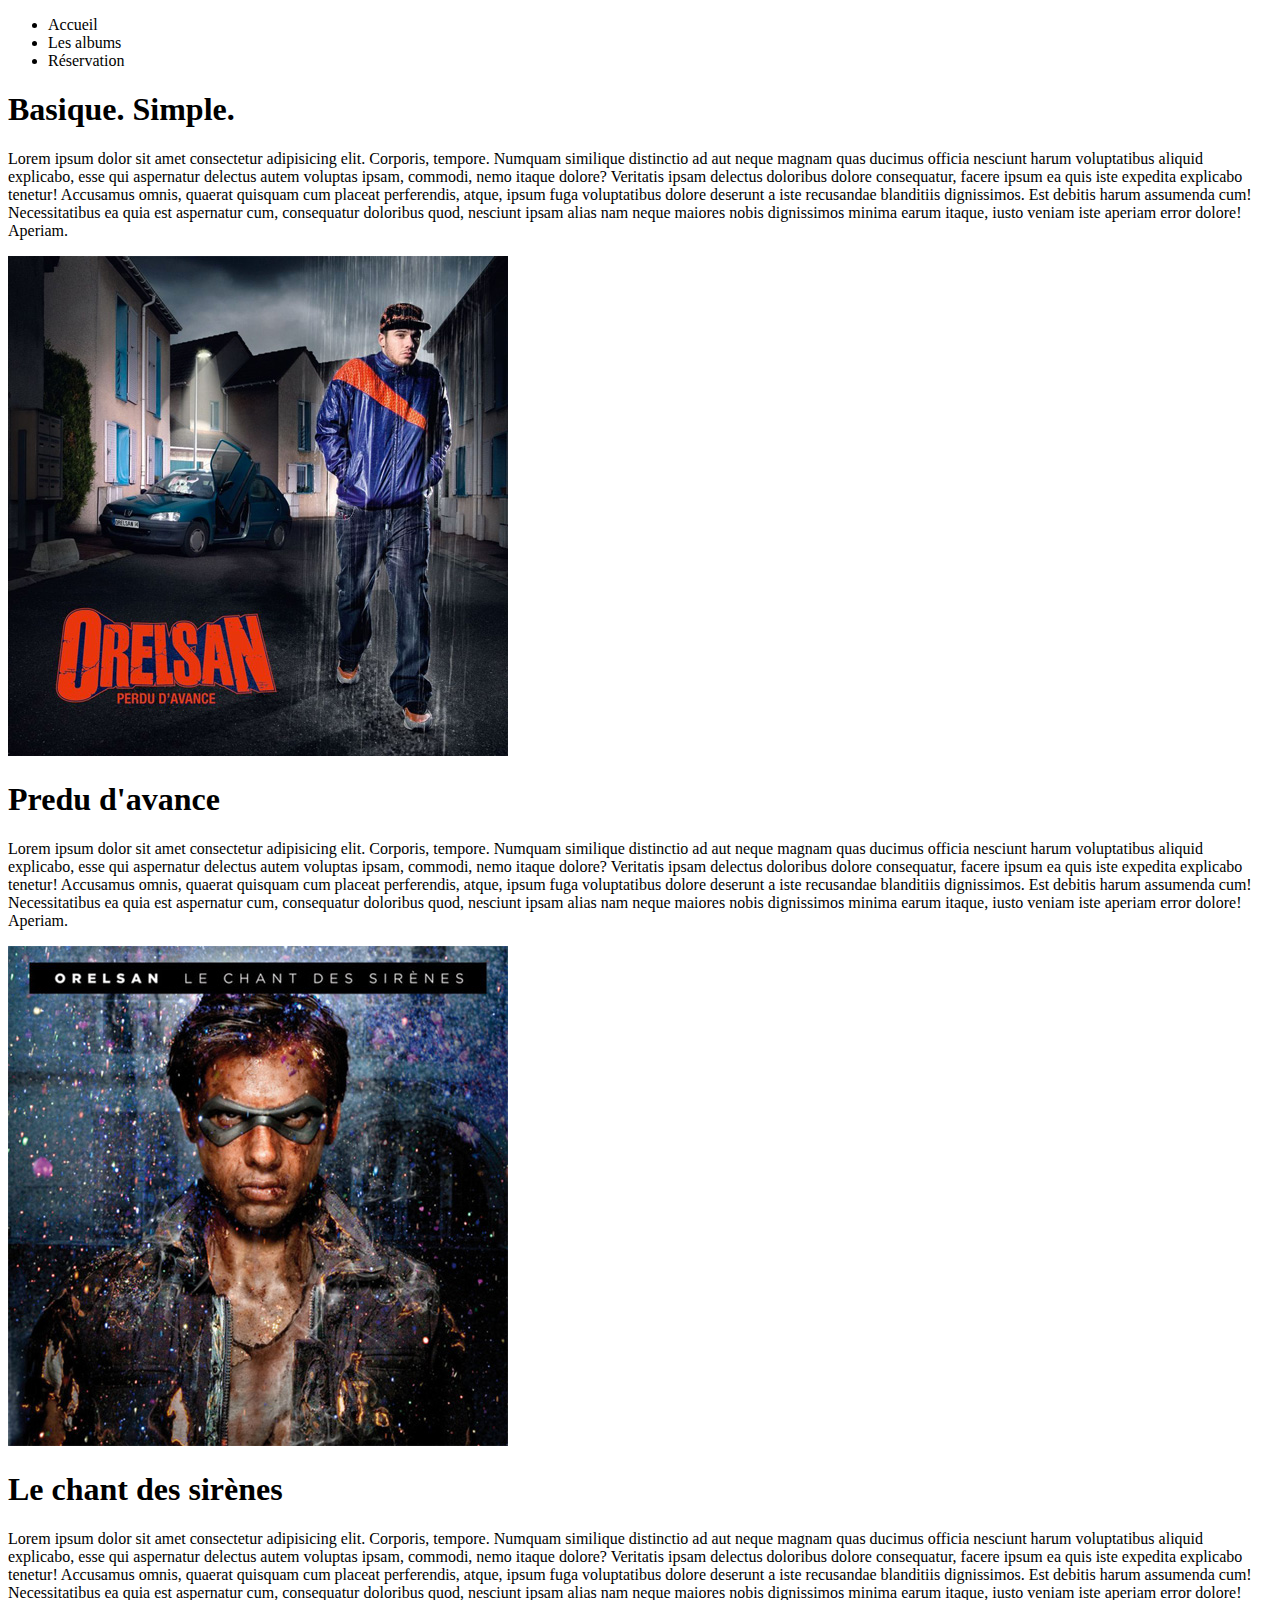
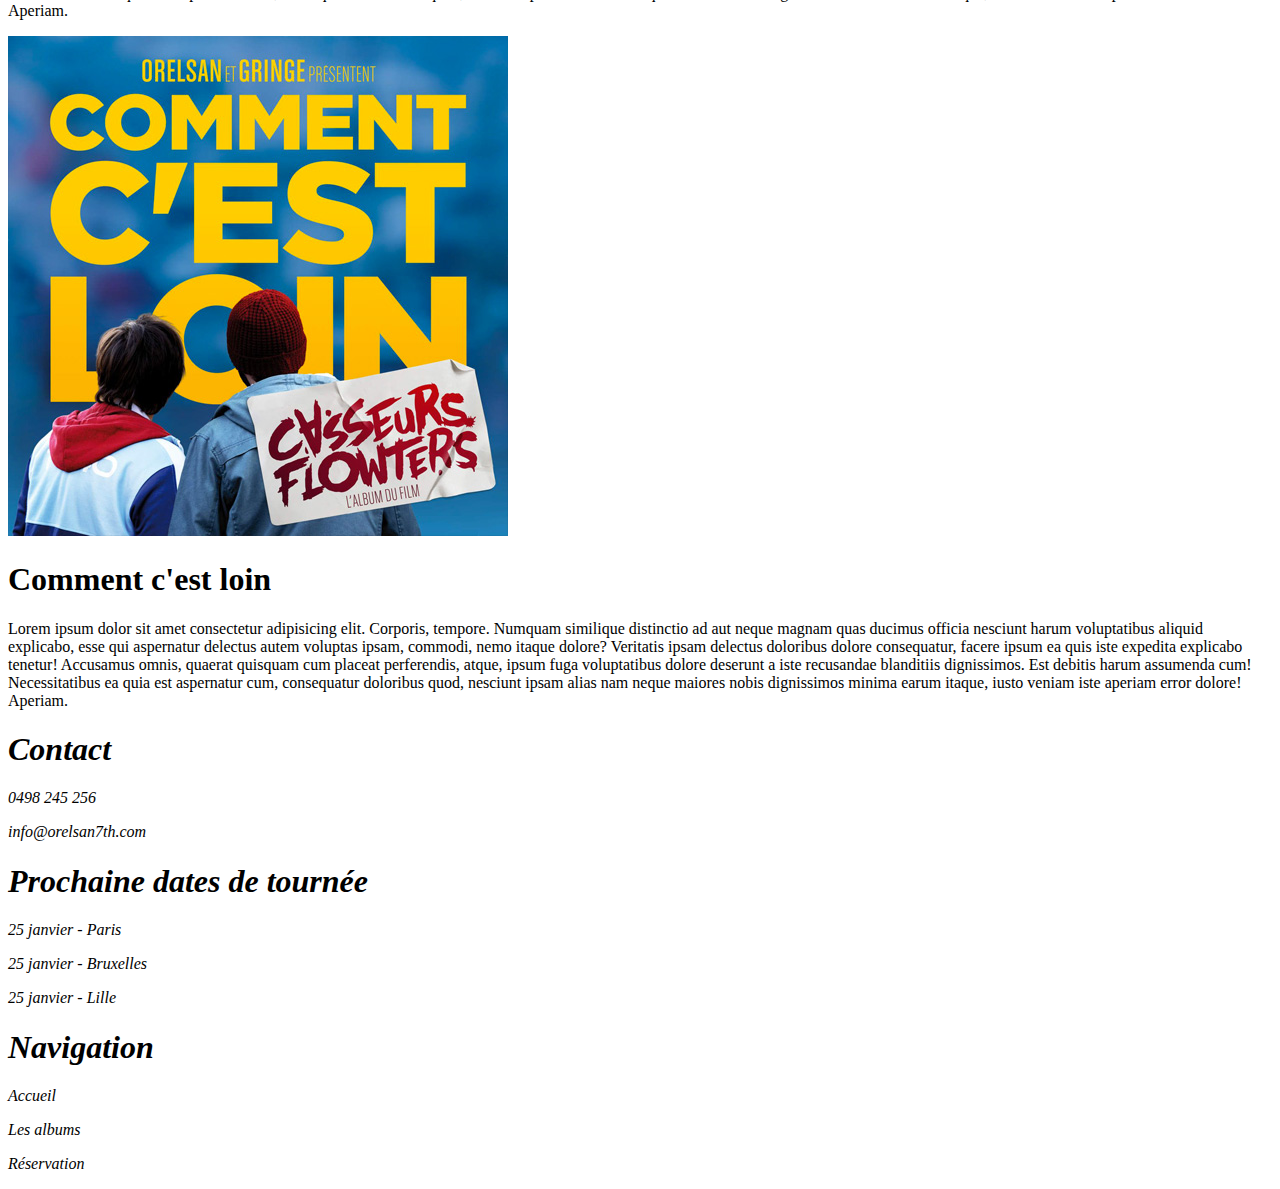
==== albums.html @ 9ff36b08 "HTML albums" ====
<!DOCTYPE html>
<html lang="fr">

<head>
    <meta charset="UTF-8">
    <meta http-equiv="X-UA-Compatible" content="IE=edge">
    <meta name="viewport" content="width=device-width, initial-scale=1.0">
    <link rel="stylesheet" href="css/main.min.css">
    <title>Projet Orelsan - Albums</title>
</head>

<body>
    <!-- HEADER -->
    <header>
        <nav>
            <ul>
                <li>Accueil</li>
                <li class="active">Les albums</li>
                <li>Réservation</li>
            </ul>
        </nav>
    </header>

    <!-- MENU SOCIAL FIXED -->
    <aside id="social-menu">
        <a href="#" class="icon facebook"></a>
        <a href="#" class="icon twitter"></a>
        <a href="#" class="icon instagram"></a>
    </aside>

    <!-- SECTION 1 -->
    <section>
        <h1>Basique. Simple.</h1>
        <p>Lorem ipsum dolor sit amet consectetur adipisicing elit. Corporis, tempore. Numquam similique distinctio ad aut neque magnam quas ducimus officia nesciunt harum voluptatibus aliquid explicabo, esse qui aspernatur delectus autem voluptas ipsam,
            commodi, nemo itaque dolore? Veritatis ipsam delectus doloribus dolore consequatur, facere ipsum ea quis iste expedita explicabo tenetur! Accusamus omnis, quaerat quisquam cum placeat perferendis, atque, ipsum fuga voluptatibus dolore deserunt
            a iste recusandae blanditiis dignissimos. Est debitis harum assumenda cum! Necessitatibus ea quia est aspernatur cum, consequatur doloribus quod, nesciunt ipsam alias nam neque maiores nobis dignissimos minima earum itaque, iusto veniam iste
            aperiam error dolore! Aperiam.
        </p>
    </section>

    <!-- SECTION 2 -->
    <section class="float-left">
        <img src="./images/albums-perdu-avance.jpg" alt="Album perdu d'avance">
        <h1>Predu d'avance</h1>
        <p>Lorem ipsum dolor sit amet consectetur adipisicing elit. Corporis, tempore. Numquam similique distinctio ad aut neque magnam quas ducimus officia nesciunt harum voluptatibus aliquid explicabo, esse qui aspernatur delectus autem voluptas ipsam,
            commodi, nemo itaque dolore? Veritatis ipsam delectus doloribus dolore consequatur, facere ipsum ea quis iste expedita explicabo tenetur! Accusamus omnis, quaerat quisquam cum placeat perferendis, atque, ipsum fuga voluptatibus dolore deserunt
            a iste recusandae blanditiis dignissimos. Est debitis harum assumenda cum! Necessitatibus ea quia est aspernatur cum, consequatur doloribus quod, nesciunt ipsam alias nam neque maiores nobis dignissimos minima earum itaque, iusto veniam iste
            aperiam error dolore! Aperiam.
        </p>
    </section>

    <!-- SECTION 3 -->
    <section class="float-right">
        <img src="./images/albums-chant-sirenes.jpg" alt="Album le chant des sirènes">
        <h1>Le chant des sirènes</h1>
        <p>Lorem ipsum dolor sit amet consectetur adipisicing elit. Corporis, tempore. Numquam similique distinctio ad aut neque magnam quas ducimus officia nesciunt harum voluptatibus aliquid explicabo, esse qui aspernatur delectus autem voluptas ipsam,
            commodi, nemo itaque dolore? Veritatis ipsam delectus doloribus dolore consequatur, facere ipsum ea quis iste expedita explicabo tenetur! Accusamus omnis, quaerat quisquam cum placeat perferendis, atque, ipsum fuga voluptatibus dolore deserunt
            a iste recusandae blanditiis dignissimos. Est debitis harum assumenda cum! Necessitatibus ea quia est aspernatur cum, consequatur doloribus quod, nesciunt ipsam alias nam neque maiores nobis dignissimos minima earum itaque, iusto veniam iste
            aperiam error dolore! Aperiam.
        </p>
    </section>

    <!-- SECTION 4 -->
    <section class="float-left">
        <img src="./images/albums-comment-loin.jpg" alt="Album comment c'est loin">
        <h1>Comment c'est loin</h1>
        <p>Lorem ipsum dolor sit amet consectetur adipisicing elit. Corporis, tempore. Numquam similique distinctio ad aut neque magnam quas ducimus officia nesciunt harum voluptatibus aliquid explicabo, esse qui aspernatur delectus autem voluptas ipsam,
            commodi, nemo itaque dolore? Veritatis ipsam delectus doloribus dolore consequatur, facere ipsum ea quis iste expedita explicabo tenetur! Accusamus omnis, quaerat quisquam cum placeat perferendis, atque, ipsum fuga voluptatibus dolore deserunt
            a iste recusandae blanditiis dignissimos. Est debitis harum assumenda cum! Necessitatibus ea quia est aspernatur cum, consequatur doloribus quod, nesciunt ipsam alias nam neque maiores nobis dignissimos minima earum itaque, iusto veniam iste
            aperiam error dolore! Aperiam.
        </p>
    </section>

    <!-- FOOTER -->
    <footer>
        <address>
            <div>
                <h1>Contact</h1>
                <p>0498 245 256</p>
                <p>info@orelsan7th.com</p>
            </div>
            <div>
                <h1>Prochaine dates de tournée</h1>
                <p>25 janvier - Paris</p>
                <p>25 janvier - Bruxelles</p>
                <p>25 janvier - Lille</p>
            </div>
            <div>
                <h1>Navigation</h1>
                <p>Accueil</p>
                <p>Les albums</p>
                <p>Réservation</p>
            </div>
        </address>
    </footer>
</body>

</html>
---- css/main.min.css ----
@import"https://fonts.googleapis.com/css2?family=Montserrat&family=Oswald:wght@200;300;400;500;600;700&display=swap";:root{--width-content: 980px;--color-text: rgb(25, 25, 25);--color-white: rgb(240, 240, 240)}/*# sourceMappingURL=main.min.css.map */
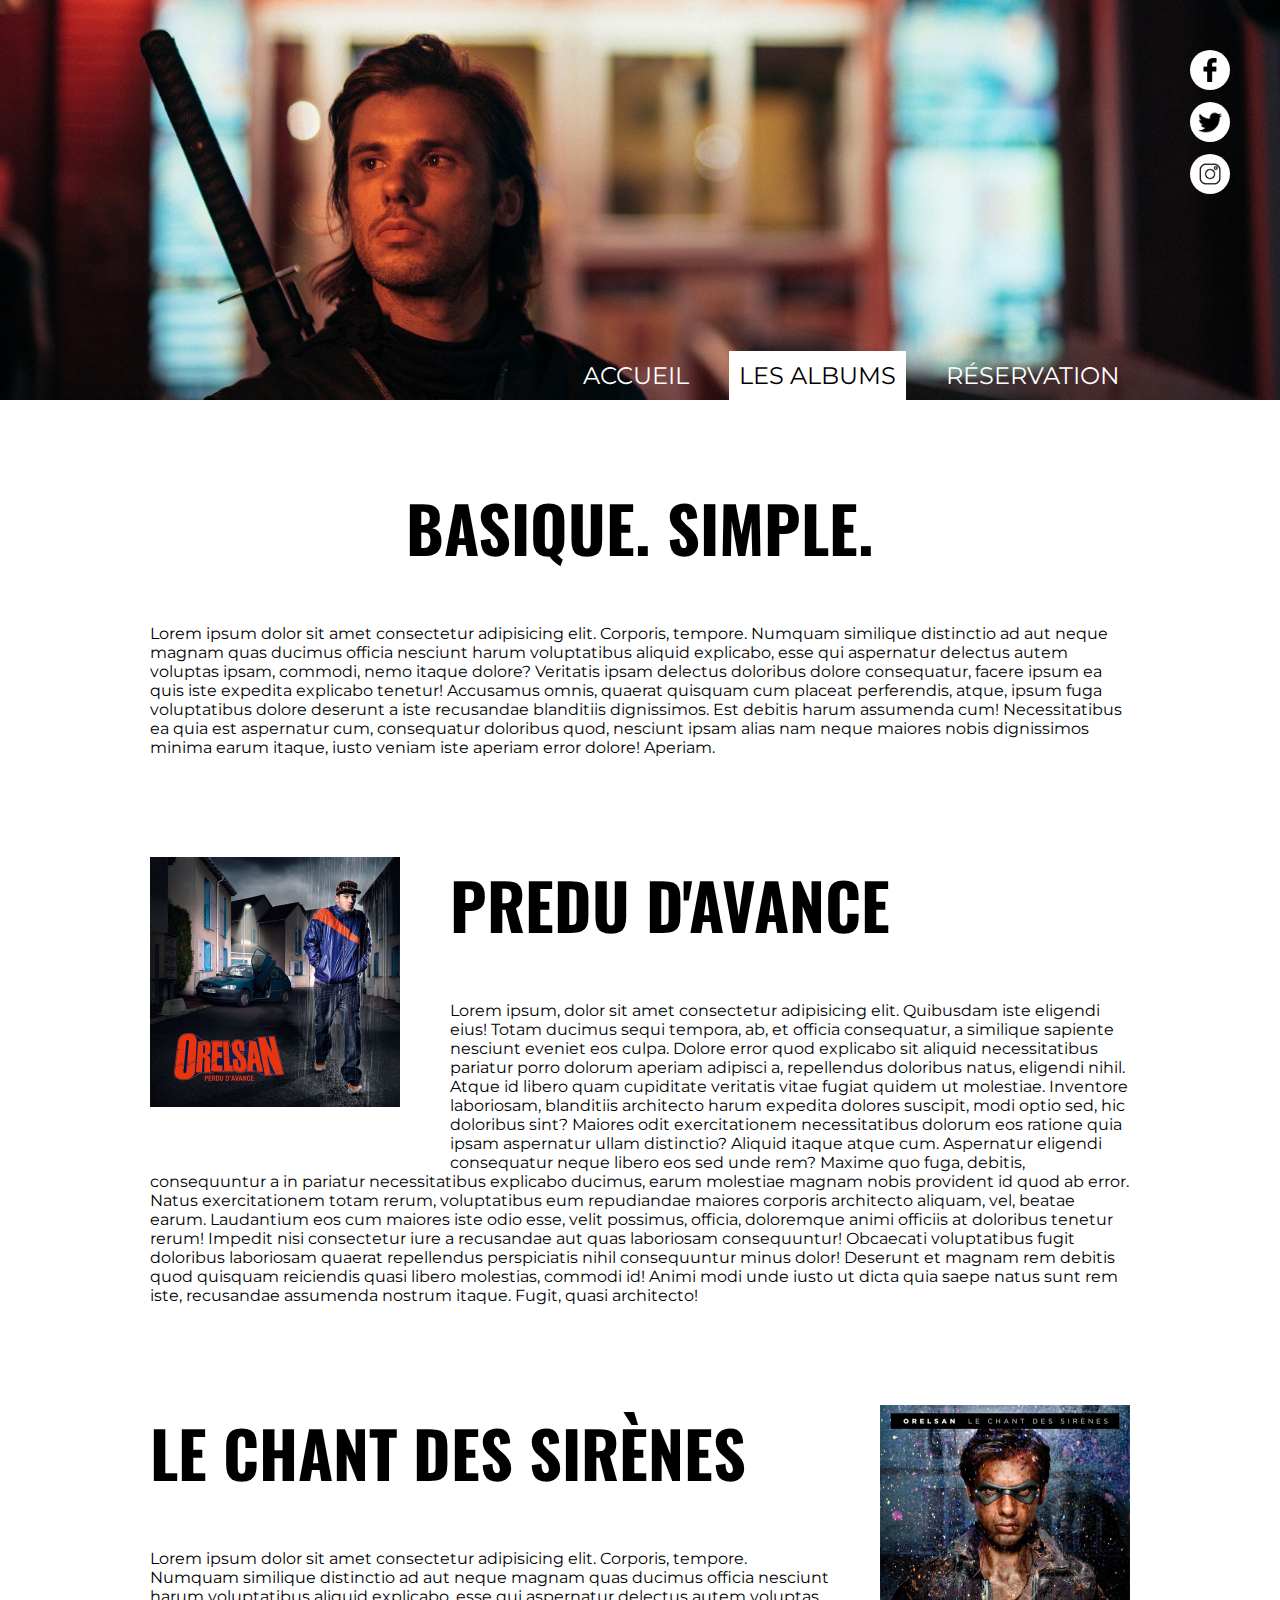
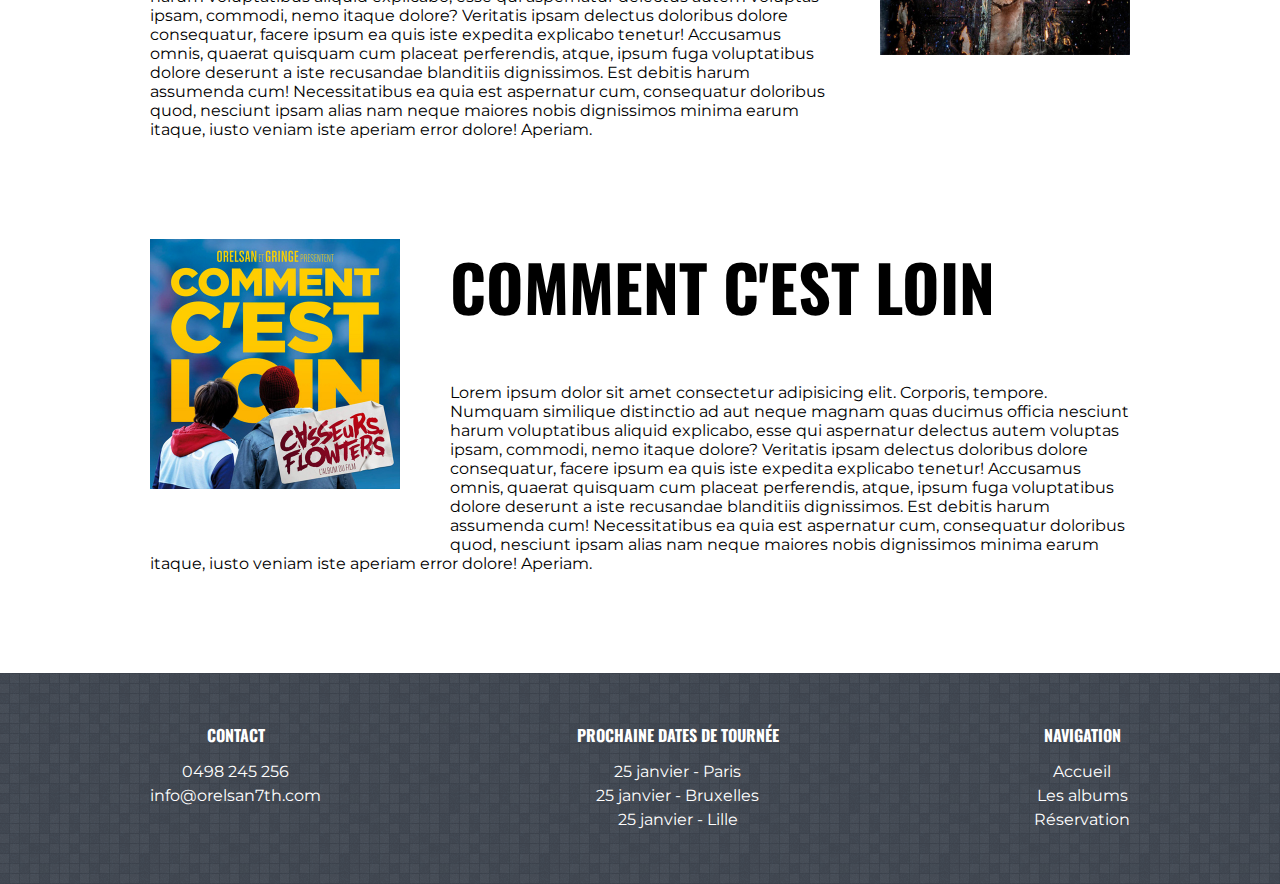
==== commit e60bb9e6: "pages html + scss terminés" ====
--- a/albums.html
+++ b/albums.html
@@ -14,9 +14,9 @@
     <header>
         <nav>
             <ul>
-                <li>Accueil</li>
-                <li class="active">Les albums</li>
-                <li>Réservation</li>
+                <li><a href="index.html">Accueil</a></li>
+                <li class="active"><a href="albums.html">Les albums</a></li>
+                <li><a href="reservation.html">Réservation</a></li>
             </ul>
         </nav>
     </header>
@@ -39,18 +39,20 @@
     </section>
 
     <!-- SECTION 2 -->
-    <section class="float-left">
+    <section class="float left">
         <img src="./images/albums-perdu-avance.jpg" alt="Album perdu d'avance">
         <h1>Predu d'avance</h1>
-        <p>Lorem ipsum dolor sit amet consectetur adipisicing elit. Corporis, tempore. Numquam similique distinctio ad aut neque magnam quas ducimus officia nesciunt harum voluptatibus aliquid explicabo, esse qui aspernatur delectus autem voluptas ipsam,
-            commodi, nemo itaque dolore? Veritatis ipsam delectus doloribus dolore consequatur, facere ipsum ea quis iste expedita explicabo tenetur! Accusamus omnis, quaerat quisquam cum placeat perferendis, atque, ipsum fuga voluptatibus dolore deserunt
-            a iste recusandae blanditiis dignissimos. Est debitis harum assumenda cum! Necessitatibus ea quia est aspernatur cum, consequatur doloribus quod, nesciunt ipsam alias nam neque maiores nobis dignissimos minima earum itaque, iusto veniam iste
-            aperiam error dolore! Aperiam.
-        </p>
+        <p>Lorem ipsum, dolor sit amet consectetur adipisicing elit. Quibusdam iste eligendi eius! Totam ducimus sequi tempora, ab, et officia consequatur, a similique sapiente nesciunt eveniet eos culpa. Dolore error quod explicabo sit aliquid necessitatibus
+            pariatur porro dolorum aperiam adipisci a, repellendus doloribus natus, eligendi nihil. Atque id libero quam cupiditate veritatis vitae fugiat quidem ut molestiae. Inventore laboriosam, blanditiis architecto harum expedita dolores suscipit,
+            modi optio sed, hic doloribus sint? Maiores odit exercitationem necessitatibus dolorum eos ratione quia ipsam aspernatur ullam distinctio? Aliquid itaque atque cum. Aspernatur eligendi consequatur neque libero eos sed unde rem? Maxime quo
+            fuga, debitis, consequuntur a in pariatur necessitatibus explicabo ducimus, earum molestiae magnam nobis provident id quod ab error. Natus exercitationem totam rerum, voluptatibus eum repudiandae maiores corporis architecto aliquam, vel, beatae
+            earum. Laudantium eos cum maiores iste odio esse, velit possimus, officia, doloremque animi officiis at doloribus tenetur rerum! Impedit nisi consectetur iure a recusandae aut quas laboriosam consequuntur! Obcaecati voluptatibus fugit doloribus
+            laboriosam quaerat repellendus perspiciatis nihil consequuntur minus dolor! Deserunt et magnam rem debitis quod quisquam reiciendis quasi libero molestias, commodi id! Animi modi unde iusto ut dicta quia saepe natus sunt rem iste, recusandae
+            assumenda nostrum itaque. Fugit, quasi architecto!</p>
     </section>
 
     <!-- SECTION 3 -->
-    <section class="float-right">
+    <section class="float right">
         <img src="./images/albums-chant-sirenes.jpg" alt="Album le chant des sirènes">
         <h1>Le chant des sirènes</h1>
         <p>Lorem ipsum dolor sit amet consectetur adipisicing elit. Corporis, tempore. Numquam similique distinctio ad aut neque magnam quas ducimus officia nesciunt harum voluptatibus aliquid explicabo, esse qui aspernatur delectus autem voluptas ipsam,
@@ -61,7 +63,7 @@
     </section>
 
     <!-- SECTION 4 -->
-    <section class="float-left">
+    <section class="float left">
         <img src="./images/albums-comment-loin.jpg" alt="Album comment c'est loin">
         <h1>Comment c'est loin</h1>
         <p>Lorem ipsum dolor sit amet consectetur adipisicing elit. Corporis, tempore. Numquam similique distinctio ad aut neque magnam quas ducimus officia nesciunt harum voluptatibus aliquid explicabo, esse qui aspernatur delectus autem voluptas ipsam,
--- a/css/main.min.css
+++ b/css/main.min.css
@@ -1 +1 @@
-@import"https://fonts.googleapis.com/css2?family=Montserrat&family=Oswald:wght@200;300;400;500;600;700&display=swap";:root{--width-content: 980px;--color-text: rgb(25, 25, 25);--color-white: rgb(240, 240, 240)}/*# sourceMappingURL=main.min.css.map */+@import"https://fonts.googleapis.com/css2?family=Montserrat&family=Oswald:wght@200;300;400;500;600;700&display=swap";body>header{display:flex;justify-content:center;align-items:flex-end;position:relative;width:100%;height:400px;margin-bottom:80px;background-image:url("/images/header.jpg");background-size:cover;background-position:center}body>header>nav{width:var(--width-content);height:-webkit-fit-content;height:-moz-fit-content;height:fit-content}body>header>nav>ul{display:flex;justify-content:flex-end}body>header>nav>ul>li{list-style:none;margin-left:30px;padding:10px;color:#fff;font-size:24px;text-transform:uppercase}body>header>nav>ul>li.active,body>header>nav>ul>li:hover{background-color:#fff;color:#000}.section_date{display:flex;align-items:flex-start;flex-direction:row}.section_date address{width:40%;font-style:normal;margin-right:30px}.section_date address img{width:100%}.section_date address h1{font-size:24px;padding-bottom:10px}.section_date address p{padding-bottom:5px}.section_date table{width:60%}.section_date table td,.section_date table th{padding:15px 5px;text-align:left}section.with-aside{flex-direction:row;justify-content:space-between;align-items:flex-start}section.with-aside>aside{min-width:300px;padding:25px;margin-left:50px;background-color:var(--color-red)}section.with-aside>aside>img{border-radius:50%;width:100%}section.with-aside>aside>h1{color:#fff;font-size:36px;text-align:center;padding:20px 0}section.with-aside>aside>p .label{color:#fff}section.with-aside>article h1{text-align:center}section.discographie>article{display:flex;width:100%}section.discographie>article img{width:20%}section.float{display:block}section.float img{width:250px}section.float h1{text-align:left}section.float.left img{float:left;margin:0 50px 50px 0}section.float.right img{float:right;margin:0 0 50px 50px}form{width:70%;display:flex;justify-content:center;flex-direction:column;align-items:center}form fieldset{display:flex;justify-content:center;flex-direction:column;padding:30px 0;width:100%;border:none;border-top:1px solid #c8c8c8}form fieldset legend{color:var(--color-red);font-size:32px;margin-left:30px;padding:0 20px}form fieldset div{display:flex;justify-content:center;margin-bottom:15px}form fieldset label{display:flex;align-items:center;justify-content:flex-end;width:180px;padding-right:20px}form fieldset input,form fieldset select{width:250px;height:35px;padding-left:10px;outline:none}aside#social-menu{display:flex;flex-direction:column;position:fixed;top:50px;right:50px;border-radius:20px;z-index:9999}aside#social-menu a.icon{width:40px;height:40px;background-position:center;background-repeat:no-repeat;background-size:60%;background-color:#fff;border-radius:50%;margin-bottom:12px}aside#social-menu a.icon:hover{background-color:var(--color-red)}aside#social-menu a.facebook{background-image:url("/images/facebook.png")}aside#social-menu a.twitter{background-image:url("/images/twitter.png")}aside#social-menu a.instagram{background-image:url("/images/instagram.png")}body>footer{display:flex;justify-content:center;width:100%;background-image:url(/images/random_grey_variations.png)}body>footer address{display:flex;justify-content:space-between;width:var(--width-content);font-style:normal;padding:50px 0}body>footer address h1{font-size:16px;color:#fff;padding-bottom:15px}body>footer address p{padding-bottom:5px;color:#fff}body>footer address div{text-align:center}:root{--width-content: 980px;--color-text: rgb(25, 25, 25);--color-white: rgb(240, 240, 240);--color-red: #AC2529;--width-content: 980px}*{padding:0;margin:0;box-sizing:border-box}body{font-family:"Montserrat";display:flex;position:relative;flex-direction:column;align-items:center}h1{font-family:"Oswald";text-transform:uppercase;font-size:64px;padding-bottom:50px}p{padding-bottom:20px}a{color:inherit;text-decoration:none}a.button,button{padding:8px 10px;border:1px solid var(--color-red);color:var(--color-red);background-color:#fff;transition:all .2s}a.button:hover,button:hover{background-color:var(--color-red);color:#fff}body>section{display:flex;position:relative;flex-direction:column;align-items:center;margin-bottom:80px;width:var(--width-content)}body>section>video{width:854px}/*# sourceMappingURL=main.min.css.map */